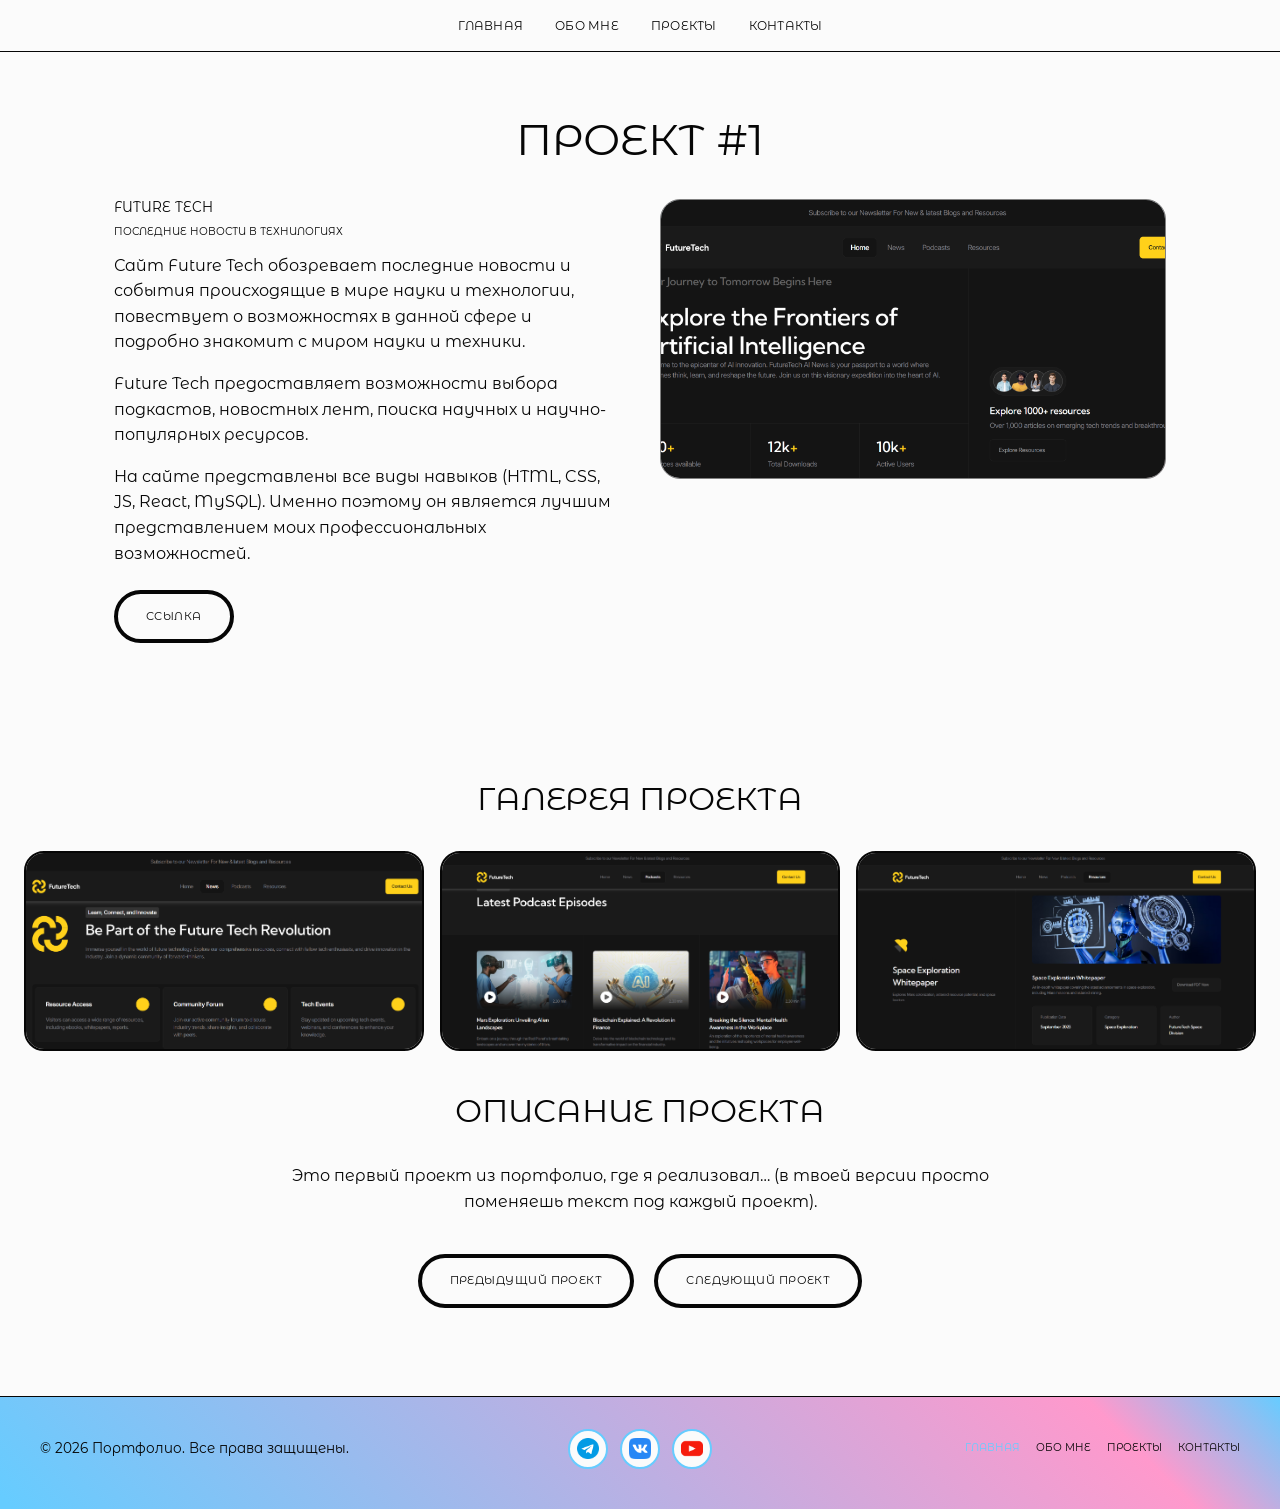
==== project-1.html @ 0a677010 "123 123" ====
<!DOCTYPE html>
<html lang="ru">
<head>
  <meta charset="UTF-8" />
  <title>Проект 1 – Future Tech</title>
  <link rel="stylesheet" href="css/styles.css" />
</head>
<body class="has-fixed-header">
  <header class="site-header">
    <div class="site-header__inner">
      <nav class="nav-main">
        <a href="index.html">Главная</a>
        <a href="skills.html">Обо мне</a>
        <a href="projects.html">Проекты</a>
        <a href="contacts.html">Контакты</a>
      </nav>
    </div>
  </header>

  <main>
<section class="section section--tight-bott">
        <div class="wrap text-center">
          <h1 class="projects-page-title">Проект #1</h1>
        </div>
        <div class="wrap">
          <div class="featured-project">
            <div>
              <h2>Future Tech</h2>
              <p class="label">Последние новости в технилогиях</p>
              <p>
                Сайт Future Tech обозревает последние новости и события происходящие в мире науки и технологии, повествует о возможностях в данной сфере и подробно знакомит с миром науки и техники.
              </p>
              <p>
                Future Tech предоставляет возможности выбора подкастов, новостных лент, поиска научных и научно-популярных ресурсов.
              </p>
              <p>
                На сайте представлены все виды навыков (HTML, CSS, JS, React, MySQL). Именно поэтому он является лучшим представлением моих профессиональных возможностей.
              </p>
              <p class="featured-project__actions">
                <a class="btn-pill" href="#">Ссылка</a>
              </p>
            </div>
            <div class="featured-preview">
              <img src="images/example_1.png" alt="Проект #1" />
            </div>
          </div>
        </div>
      </section>

    <section class="section text-center">
      <div class="wrap">
        

        <!-- Галерея проекта -->
        <div class="project-gallery">
          <h2 class="projects-page-title">Галерея проекта</h2>
          <div class="project-gallery__images">
            <img src="images/rr1.png" alt="Пример 1" />
            <img src="images/rr2.png" alt="Пример 2" />
            <img src="images/rr3.png" alt="Пример 3" />
          </div>
        </div>

        <!-- Описание проекта -->
        <div class="project-description" style="margin-top: 2.5rem;">
          <h2 class="projects-page-title">Описание проекта</h2>
          <p class="lead" style="max-width: 700px; margin: 0 auto;">
            Это первый проект из портфолио, где я реализовал… (в твоей версии просто поменяешь текст под каждый проект).
          </p>
        </div>

        <!-- Навигация между проектами -->
        <div class="project-nav" style="display: flex; justify-content: center; gap: 20px; margin-top: 2.5rem;">
          <a href="project-5.html" class="btn-pill">
            Предыдущий проект
          </a>
          <a href="project-2.html" class="btn-pill">
            Следующий проект
          </a>
        </div>
      </div>
    </section>
  </main>

  <footer class="site-footer">
      <div class="site-footer__inner">
        <div class="footer-left">
          <span>© 2026 Портфолио. Все права защищены.</span>
        </div>
        <div class="footer-center">
          <a class="social-circle" href="#" aria-label="Telegram">
            <img src="images/tg.png" alt="TG" />
          </a>
          <a class="social-circle" href="#" aria-label="VK">
            <img src="images/vk.png" alt="VK" />
          </a>
          <a class="social-circle" href="#" aria-label="YouTube">
            <img src="images/youtube.png" alt="YouTube" />
          </a>
        </div>
        <nav class="footer-right" aria-label="Подвал">
          <a href="index.html" class="is-active">Главная</a>
          <a href="skills.html">Обо мне</a>
          <a href="projects.html">Проекты</a>
          <a href="contacts.html">Контакты</a>
        </nav>
      </div>
    </footer>
</body>
</html>
---- css/styles.css ----
/* Portfolio — общие стили по макетам */
@import url("https://fonts.googleapis.com/css2?family=Montserrat+Alternates:wght@400;500;600;700&display=swap");

:root {
  --bg: #fbfbfb;
  --gr: gray;
  --text: #060606;
  --accent-1: #66ccff;
  --accent-2: #ff99cc;
  --border-thick: 4px solid var(--text);
  --border-thick-2: 1px solid var(--gr);
  --font-body: "Montserrat Alternates", system-ui, sans-serif;
  --font-display: "Montserrat Alternates", system-ui, sans-serif;
}

*,
*::before,
*::after {
  box-sizing: border-box;
}

html {
  scroll-behavior: smooth;
}

body {
  margin: 0;
  min-height: 100vh;
  font-family: var(--font-body);
  font-weight: 400;
  font-size: 1rem;
  line-height: 1.6;
  color: var(--text);
  background: var(--bg);
}

img {
  max-width: 100%;
  height: auto;
  display: block;
}

a {
  color: inherit;
  text-decoration: none;
}

a:hover {
  color: var(--accent-1);
}

/* ——— Типографика ——— */
h1,
h2,
h3,
h4,
.font-display {
  font-family: var(--font-display);
  font-weight: 400;
  line-height: 1.25;
  margin: 0 0 0.75rem;
}

h1 {
  font-size: clamp(1.75rem, 4vw, 2.75rem);
}

h2 {
  font-size: clamp(1.35rem, 3vw, 2rem);
}

h3 {
  font-size: clamp(1rem, 2vw, 1.25rem);
}

p {
  margin: 0 0 1rem;
}

/* ——— Шапка ——— */
.site-header {
  position: fixed;
  top: 0;
  left: 0;
  right: 0;
  z-index: 100;
  background: var(--bg);
  border-bottom: 1px solid var(--text);
}

.site-header__inner {
  max-width: 1200px;
  margin: 0 auto;
  padding: 1rem 1.5rem;
  display: flex;
  justify-content: center;
  align-items: center;
}

.nav-main {
  display: flex;
  flex-wrap: wrap;
  gap: 2rem;
  justify-content: center;
  list-style: none;
  margin: 0;
  padding: 0;
}

.nav-main a {
  font-family: var(--font-display);
  font-size: 0.75rem;
  letter-spacing: 0.02em;
  text-transform: uppercase;
}

.nav-main a.is-active {
  font-weight: 700;
  color: var(--accent-1);
}

/* отступ под фиксированную шапку */
body.has-fixed-header {
  padding-top: 56px;
}

.visually-hidden {
  position: absolute;
  width: 1px;
  height: 1px;
  padding: 0;
  margin: -1px;
  overflow: hidden;
  clip: rect(0, 0, 0, 0);
  white-space: nowrap;
  border: 0;
}

/* ——— Контейнеры ——— */
.wrap {
  max-width: 1100px;
  margin: 0 auto;
  padding: 0 1.5rem;
}

.section {
  padding: 3.5rem 0;
}

.hero-full {
  padding: 0;
}

.section--tight {
  padding-top: 2rem;
}

.section--tight-bott {
  padding-bottom: 0rem;
}

.text-center {
  text-align: center;
}

/* ——— Кнопки ——— */
.btn-pill {
  display: inline-flex;
  align-items: center;
  justify-content: center;
  font-family: var(--font-display);
  font-size: 0.7rem;
  text-transform: uppercase;
  letter-spacing: 0.04em;
  padding: 0.85rem 1.75rem;
  border-radius: 999px;
  border: var(--border-thick);
  background: var(--bg);
  color: var(--text);
  cursor: pointer;
  transition: background 0.2s, color 0.2s, border-color 0.2s;
}

.btn-pill:hover {
  background: var(--accent-1);
  border-color: var(--accent-1);
  color: var(--text);
}

.btn-pill--accent {
  border-color: var(--accent-2);
}

.btn-pill--accent:hover {
  background: var(--accent-2);
  border-color: var(--accent-2);
}

/* ——— Hero с рамкой ——— */
.hero-box {
  border: var(--border-thick);
  min-height: 280px;
  display: flex;
  align-items: center;
  justify-content: center;
  padding: 2rem;
  margin: 0 auto;
  max-width: 900px;
  position: relative;
  overflow: hidden;
}

.hero-box--home {
  border: 0;
  padding: 0;
  margin: 0;
  max-width: none;
  min-height: calc(100vh - 56px);
}

.hero-box--accent {
  border-color: var(--accent-1);
  box-shadow: 8px 8px 0 var(--accent-2);
  animation: heroAccent 5s ease-in-out infinite;
}

@keyframes heroAccent {
  0%,
  100% {
    box-shadow: 8px 8px 0 var(--accent-2);
    border-color: var(--accent-1);
  }
  50% {
    box-shadow: 8px 8px 0 var(--accent-1);
    border-color: var(--accent-2);
  }
}

@media (prefers-reduced-motion: reduce) {
  .hero-box--accent {
    animation: none;
  }
}

.hero-box p {
  font-family: var(--font-display);
  font-size: clamp(0.85rem, 2vw, 1rem);
  text-align: center;
  margin: 0;
}

.hero-parallax {
  position: absolute;
  inset: 0;
  z-index: 0;
}

.hero-parallax img {
  width: 100%;
  height: 100%;
  object-fit: cover;
  transform: translate3d(0, 0, 0);
  will-change: transform;
}

.hero-me-title {
  position: relative;
  z-index: 1;
  font-family: var(--font-display);
  text-transform: lowercase;
  margin: 0;
}

.hero-overlay-text {
  position: absolute;
  right: 3rem;
  top: 50%;
  transform: translateY(-50%);
  z-index: 2;
  margin: 0;
  padding: 0;
  max-width: 42ch;
  color: #ffffff;
  font-family: var(--font-display);
  text-transform: none;
  font-size: clamp(1.1rem, 3vw, 2rem);
  line-height: 1.2;
  text-shadow: 0 2px 12px rgba(0, 0, 0, 0.45);
}
.hero-overlay-text-add {
  font-size: clamp(5rem, 3vw, 3rem);
}


/* ——— Сетка проектов (главная) ——— */
.project-row {
  display: grid;
  grid-template-columns: 1fr 1fr;
  gap: 2.5rem;
  align-items: center;
  margin-bottom: 4rem;
}

.project-row:last-child {
  margin-bottom: 0;
}

.project-row--reverse .project-row__text {
  order: 2;
}

.project-row--reverse .project-row__preview {
  order: 1;
}

.project-row__text h2 {
  margin-bottom: 0.5rem;
}

.project-row__subtitle {
  font-family: var(--font-display);
  font-size: 0.7rem;
  text-transform: uppercase;
  margin-bottom: 1rem;
  opacity: 0.9;
}

.preview-box {
  border: var(--border-thick-2);
  min-height: 220px;
  display: flex;
  align-items: center;
  justify-content: center;
  padding: 1.5rem;
  background: linear-gradient(135deg, rgba(102, 204, 255, 0.12) 0%, rgba(255, 153, 204, 0.12) 100%);
  position: relative;
  overflow: hidden;
  border-radius: 1.25rem;
}

.preview-box-1 {
  min-height: 220px;
  display: flex;
  align-items: center;
  justify-content: center;
  padding: 1.5rem;
  background: linear-gradient(135deg, rgba(102, 204, 255, 0) 0%, rgba(255, 153, 204, 0) 100%);
  position: relative;
  overflow: hidden;
  border-radius: 1.25rem;
}

.preview-box img {
  position: absolute;
  inset: 0;
  width: 100%;
  height: 100%;
  object-fit: cover;
  transition: transform 0.25s ease;
}

.preview-box:hover img {
  transform: none;
}

.preview-box {
  transform-origin: center;
  transition: transform 0.25s ease;
}

.preview-box:hover {
  transform: scale(1.04);
  z-index: 3;
}

/* ——— Форма контактов (главная) ——— */
.contact-block__title {
  font-family: var(--font-display);
  font-size: clamp(1.25rem, 3vw, 1.75rem);
  text-align: center;
  margin-bottom: 2rem;
  text-transform: uppercase;
}

.projects-page-title {
  margin-bottom: 2rem;
  text-transform: uppercase;
}

.form-inline {
  display: flex;
  flex-direction: column;
  align-items: center;
  gap: 1rem;
  max-width: 480px;
  margin: 0 auto;
}

.input-pill {
  width: 100%;
  font-family: var(--font-body);
  font-size: 1rem;
  padding: 0.9rem 1.5rem;
  border-radius: 999px;
  border: 2px solid var(--text);
  background: var(--bg);
  color: var(--text);
}

.input-pill:focus {
  outline: none;
  border-color: var(--accent-1);
  box-shadow: 0 0 0 3px rgba(102, 204, 255, 0.35);
}

.btn-submit {
  font-family: var(--font-display);
  font-size: 0.75rem;
  padding: 0.75rem 2.5rem;
  border-radius: 999px;
  border: var(--border-thick);
  background: var(--text);
  color: var(--bg);
  cursor: pointer;
  text-transform: uppercase;
  transition: background 0.2s, color 0.2s;
}

.btn-submit:hover {
  background: var(--accent-2);
  color: var(--text);
  border-color: var(--accent-2);
}

/* ——— Футер ——— */
.site-footer {
  border-top: 1px solid var(--text);
  margin-top: 2rem;
  padding: 2rem 1.5rem 2.5rem;
}

.site-footer__inner {
  max-width: 1200px;
  margin: 0 auto;
  display: grid;
  grid-template-columns: 1fr auto 1fr;
  gap: 2rem;
  align-items: center;
}

.footer-left {
  display: flex;
  flex-wrap: wrap;
  gap: 1rem 1.5rem;
  font-size: 0.85rem;
}

.footer-center {
  display: flex;
  gap: 0.75rem;
  justify-content: center;
}

.social-circle {
  width: 40px;
  height: 40px;
  border-radius: 50%;
  border: 2px solid var(--accent-1);
  background: var(--bg);
  transition: background 0.2s, border-color 0.2s;
  display: inline-flex;
  align-items: center;
  justify-content: center;
}

.social-circle img {
  width: 60%;
  height: 60%;
  object-fit: contain;
}

.social-circle:nth-child(1):hover {
  background: var(--accent-1);
  border-color: var(--accent-1);
}

.social-circle:nth-child(2):hover {
  background: var(--accent-2);
  border-color: var(--accent-2);
}

.social-circle:nth-child(3):hover {
  background: var(--text);
  border-color: var(--text);
}

.footer-right {
  display: flex;
  flex-wrap: wrap;
  gap: 0.75rem 1rem;
  justify-content: flex-end;
  font-family: var(--font-display);
  font-size: 0.65rem;
  text-transform: uppercase;
}

.footer-right a.is-active {
  color: var(--accent-1);
}

@media (max-width: 768px) {
  .site-footer__inner {
    grid-template-columns: 1fr;
    text-align: center;
  }

  .footer-left,
  .footer-right {
    justify-content: center;
  }

  .project-row {
    grid-template-columns: 1fr;
  }

  .project-row--reverse .project-row__text,
  .project-row--reverse .project-row__preview {
    order: unset;
  }
}

/* ——— Страница навыков ——— */
.page-hero {
  text-align: center;
  padding: 2rem 0 3rem;
  max-width: 720px;
  margin: 0 auto;
}

.page-hero h1 {
  margin-bottom: 0.75rem;
  text-transform: uppercase;
}

.page-hero .lead {
  font-family: var(--font-display);
  font-size: 0.75rem;
  text-transform: uppercase;
  margin-bottom: 1rem;
  letter-spacing: 0.02em;
}

.skills-grid {
  display: grid;
  grid-template-columns: repeat(3, 1fr);
  gap: 3rem 2rem;
  justify-items: center;
  max-width: 1000px;
  margin: 0 auto;
}

.skills-grid__row2 {
  grid-column: 1 / -1;
  display: flex;
  flex-wrap: wrap;
  justify-content: center;
  gap: 3rem 2rem;
}

.skill-card {
  max-width: 280px;
  text-align: center;
}

.skill-card h3 {
  font-size: 0.85rem;
  margin-bottom: 1rem;
}

.skill-icon {
  width: 140px;
  height: 140px;
  margin: 0 auto 1.25rem;
  border: var(--border-thick);
  border-radius: 50%;
  display: flex;
  align-items: center;
  justify-content: center;
  padding: 0.75rem;
  background: var(--bg);
  opacity: 0.82;
  transition: transform 0.2s ease, opacity 0.2s ease;
}

.skill-icon--a1 {
  border-color: var(--accent-1);
}

.skill-icon--a2 {
  border-color: var(--accent-2);
}

.skill-icon__img {
  width: 68%;
  height: 68%;
  object-fit: contain;
}

.skill-card:hover .skill-icon,
.skill-card:focus-within .skill-icon {
  opacity: 1;
  transform: scale(1.04);
}

.skill-icon span {
  font-family: var(--font-display);
  font-size: 0.55rem;
  line-height: 1.3;
  text-align: center;
  text-transform: uppercase;
}

.skill-desc-title {
  font-family: var(--font-display);
  font-size: 0.6rem;
  text-transform: uppercase;
  margin-bottom: 0.5rem;
}

.skill-card p {
  font-size: 0.9rem;
  color: var(--text);
}

@media (max-width: 900px) {
  .skills-grid {
    grid-template-columns: 1fr 1fr;
  }

  .skills-grid__row2 {
    grid-column: auto;
    display: contents;
  }
}

@media (max-width: 560px) {
  .skills-grid {
    grid-template-columns: 1fr;
  }
}

/* ——— Страница проектов ——— */
.featured-project {
  display: grid;
  grid-template-columns: 1fr 1fr;
  gap: 2.5rem;
  align-items: start;
  margin-bottom: 4rem;
}

.featured-project h2 {
  font-family: var(--font-display);
  font-size: 0.85rem;
  margin-bottom: 0.5rem;
  text-transform: uppercase;
}

.featured-project .label {
  font-family: var(--font-display);
  font-size: 0.65rem;
  text-transform: uppercase;
  margin-bottom: 0.75rem;
}

.featured-project__actions {
  margin-top: 1.5rem;
}

.featured-preview {
  border: var(--border-thick-2);
  min-height: 280px;
  display: flex;
  align-items: center;
  justify-content: center;
  background: linear-gradient(160deg, rgba(102, 204, 255, 0.15), rgba(255, 153, 204, 0.15));
  position: relative;
  overflow: hidden;
  border-radius: 1.25rem;
}

.featured-preview img {
  position: absolute;
  inset: 0;
  width: 100%;
  height: 100%;
  object-fit: cover;
  transition: transform 0.25s ease;
}

.featured-preview:hover img {
  transform: none;
}

.featured-preview {
  transform-origin: center;
  transition: transform 0.25s ease;
}

.featured-preview:hover {
  transform: scale(1.02);
  z-index: 3;
}

.other-projects__title {
  text-align: center;
  margin-bottom: 2.5rem;
  text-transform: uppercase;
}

.projects-carousel {
  display: flex;
  gap: 1.25rem;
  overflow-x: auto;
  padding-bottom: 0.5rem;
  scroll-snap-type: x mandatory;
  -webkit-overflow-scrolling: touch;
}

.project-card {
  flex: 0 0 min(280px, 85vw);
  scroll-snap-align: start;
}

.project-card__img {
  border-radius: 1.25rem;
  border: 2px solid var(--text);
  min-height: 160px;
  display: flex;
  align-items: center;
  justify-content: center;
  position: relative;
  overflow: hidden;
  margin-bottom: 1rem;
  background: var(--bg);
}

.project-card__img img {
  position: absolute;
  inset: 0;
  width: 100%;
  height: 100%;
  object-fit: cover;
  transition: transform 0.25s ease;
}

.project-card__img:hover img {
  transform: none;
}

.project-card__img {
  transform-origin: center;
  transition: transform 0.25s ease;
}

.project-card__img:hover {
  transform: scale(1.05);
  z-index: 3;
}
.project-card__badge {
  position: absolute;
  bottom: 10px;
  right: 10px;
  width: 28px;
  height: 28px;
  border-radius: 50%;
  border: 2px solid var(--accent-2);
  background: var(--bg);
  display: inline-flex;
  align-items: center;
  justify-content: center;
  font-family: var(--font-display);
  color: var(--accent-2);
  font-size: 1rem;
  text-transform: none;
  z-index: 2;
}

.project-card h3 {
  font-size: 0.8rem;
  margin-bottom: 0.35rem;
}

.project-card .label {
  font-family: var(--font-display);
  font-size: 0.55rem;
  text-transform: uppercase;
  margin-bottom: 0.5rem;
}

.cta-github {
  text-align: center;
  padding: 3rem 0 1rem;
}

.cta-github a {
  font-family: var(--font-display);
  font-size: 0.85rem;
  text-decoration: underline;
  text-underline-offset: 4px;
}

.cta-github a:hover {
  color: var(--accent-2);
}

@media (max-width: 768px) {
  .featured-project {
    grid-template-columns: 1fr;
  }
}

/* ——— Страница контактов ——— */
.contact-hero {
  text-align: center;
  padding: 2rem 0 3rem;
  max-width: 560px;
  margin: 0 auto;
}

.contact-hero h1 {
  margin-bottom: 1.25rem;
  text-transform: uppercase;
}

.inverted-text {
  display: flex;
  flex-direction: column;
  align-items: center;
  gap: 0.35rem;
}

.inverted-text p {
  margin: 0;
  max-width: 100%;
}

.inverted-text p:nth-child(1) {
  max-width: 95%;
}

.inverted-text p:nth-child(2) {
  max-width: 78%;
}

.inverted-text p:nth-child(3) {
  max-width: 62%;
}

.contact-methods {
  display: grid;
  grid-template-columns: 1fr 1.2fr 1fr;
  gap: 2rem;
  align-items: start;
  max-width: 1000px;
  margin: 0 auto 4rem;
  padding: 0 1rem;
}

.contact-methods__col {
  font-size: 0.95rem;
}

.contact-methods__center {
  text-align: center;
}

.contact-methods--hours-left {
  grid-template-columns: 1fr;
  max-width: 560px;
  margin: 0 auto 3.5rem;
}

.contact-methods--hours-left .contact-methods__col {
  text-align: left;
}

.contacts-grid {
  display: grid;
  grid-template-columns: 1fr 1fr;
  gap: 2.5rem;
  max-width: 1100px;
  margin: 0 auto 4rem;
  padding: 0 1.5rem;
  align-items: start;
}

.contacts-grid__left {
  text-align: center;
}

.contacts-grid__right {
  text-align: center;
}

.contacts-form-title {
  font-family: var(--font-display);
  text-transform: uppercase;
  font-size: clamp(1rem, 2.5vw, 1.35rem);
  margin: 0 0 1.25rem;
}

.work-hours {
  margin-top: 1.25rem;
  font-family: var(--font-display);
  font-size: 0.65rem;
  line-height: 1.5;
  text-transform: uppercase;
}

.email-label {
  font-family: var(--font-display);
  font-size: 0.65rem;
  text-transform: uppercase;
  margin-bottom: 0.75rem;
}

.email-cta {
  position: relative;
  display: inline-flex;
  flex-direction: column;
  align-items: center;
  gap: 0.75rem;
  border: var(--border-thick);
  border-radius: 1rem;
  padding: 1.65rem 2rem 2.2rem;
  min-width: 240px;
  background: linear-gradient(180deg, rgba(102, 204, 255, 0.08), rgba(255, 153, 204, 0.08));
}

.email-cta__input {
  width: 100%;
  font-family: var(--font-body);
  font-size: 1rem;
  padding: 0.85rem 1.25rem;
  border-radius: 999px;
  border: 2px solid var(--text);
  background: var(--bg);
  color: var(--text);
}

.email-cta__input:focus {
  outline: none;
  border-color: var(--accent-1);
  box-shadow: 0 0 0 3px rgba(102, 204, 255, 0.35);
}

.email-cta__btn {
  font-family: var(--font-display);
  font-size: 0.75rem;
  padding: 0.75rem 2.25rem;
  border-radius: 999px;
  border: var(--border-thick);
  background: var(--text);
  color: var(--bg);
  cursor: pointer;
  text-transform: uppercase;
  transition: background 0.2s, color 0.2s, border-color 0.2s;
}

.email-cta__dot {
  position: absolute;
  bottom: 12px;
  right: 12px;
  width: 20px;
  height: 20px;
  border-radius: 50%;
  background: var(--accent-1);
  border: 2px solid var(--text);
}

.email-cta__btn:hover {
  background: var(--accent-2);
  color: var(--text);
  border-color: var(--accent-2);
}

.contact-methods__right {
  font-family: var(--font-display);
  font-size: 0.65rem;
  line-height: 1.5;
  text-transform: uppercase;
  text-align: right;
}

.map-section {
  padding: 2rem 0 4rem;
}

.map-section h2 {
  text-align: center;
  margin-bottom: 2rem;
  font-size: clamp(1rem, 2.5vw, 1.35rem);
  text-transform: uppercase;
}

.feedback-square {
  border: var(--border-thick);
  border-radius: 1.25rem;
  padding: 2rem 1.5rem;
  background: linear-gradient(135deg, rgba(102, 204, 255, 0.08) 0%, rgba(255, 153, 204, 0.08) 100%);
}

.feedback-form {
  max-width: 520px;
  margin: 0 auto;
  display: flex;
  flex-direction: column;
  gap: 1rem;
}

.textarea-pill {
  width: 100%;
  font-family: var(--font-body);
  font-size: 1rem;
  padding: 0.9rem 1.5rem;
  border-radius: 999px;
  border: 2px solid var(--text);
  background: var(--bg);
  color: var(--text);
  min-height: 140px;
  resize: vertical;
}

.textarea-pill:focus {
  outline: none;
  border-color: var(--accent-1);
  box-shadow: 0 0 0 3px rgba(102, 204, 255, 0.35);
}

.map-placeholder {
  border-top: var(--border-thick);
  border-bottom: var(--border-thick);
  border-left: none;
  border-right: none;
  min-height: 280px;
  display: flex;
  align-items: stretch;
  justify-content: stretch;
  background: rgba(6, 6, 6, 0.03);
}

.map-iframe {
  width: 100%;
  height: 280px;
  border: 0;
}

.map-pin {
  width: 48px;
  height: 48px;
  position: relative;
}

.map-pin::before {
  content: "";
  position: absolute;
  top: 0;
  left: 50%;
  transform: translateX(-50%);
  width: 28px;
  height: 28px;
  border-radius: 50%;
  border: 3px solid var(--text);
  background: var(--accent-2);
}

.map-pin::after {
  content: "";
  position: absolute;
  bottom: 2px;
  left: 50%;
  transform: translateX(-50%);
  width: 0;
  height: 0;
  border-left: 14px solid transparent;
  border-right: 14px solid transparent;
  border-top: 22px solid var(--accent-1);
}

@media (max-width: 768px) {
  .contact-methods {
    grid-template-columns: 1fr;
    text-align: center;
  }

  .contacts-grid {
    grid-template-columns: 1fr;
    padding: 0 1rem;
    text-align: center;
  }

  .contacts-grid__left,
  .contacts-grid__right {
    text-align: center;
  }

  .contact-methods__right {
    text-align: center;
  }

  .inverted-text p {
    max-width: 100% !important;
  }
}




.alert-wrapper {
  display: flex;
  justify-content: center;
  align-items: center;
  gap: 20px;
  margin-top: 40px;
  text-align: left;
}

.alert-box {
  display: flex;
  align-items: center;
  gap: 12px;
  padding: 12px 16px;
  background-color: #ffffff;
  border-radius: 12px;
  box-shadow: 0 1px 3px rgba(0, 0, 0, 0.1);
  max-width: 320px;
  font-family: sans-serif;
  color: #333;
  border: 1px solid #e0e0e0;
}

.alert-box-left {
  display: flex;
  gap: 12px;
  padding: 12px 16px;
  background-color: #ffffff;
  border-radius: 12px;
  box-shadow: 0 1px 3px rgba(0, 0, 0, 0.1);
  max-width: 320px;
  font-family: sans-serif;
  color: #333;
  border: 1px solid #e0e0e0;
}

.alert-icon {
  flex-shrink: 0;
  width: 24px;
  height: 24px;
  background-color: #ffffff;
  border-radius: 4px;
}

.alert-text {
  font-size: 14px;
  line-height: 1.4;
}



.site-footer {
  border-top: 1px solid var(--text);
  margin-top: 2rem;
  padding: 2rem 1.5rem 2.5rem;
  background: -webkit-linear-gradient(45deg, rgb(102, 204, 255) 1%, rgb(255, 153, 204) 86%, rgb(102, 204, 255) 100%);
  background: -moz-linear-gradient(45deg, rgb(102, 204, 255) 1%, rgb(255, 153, 204) 86%, rgb(102, 204, 255) 100%);
  background: linear-gradient(45deg, rgb(102, 204, 255) 1%, rgb(255, 153, 204) 86%, rgb(102, 204, 255) 100%);
}




.contacts-grid {
  display: flex;
  justify-content: center;
  align-items: flex-start;
  padding: 40px 20px;
}

.contacts-grid__right {
  width: 100%;
  max-width: 500px;
}


.project-gallery__images {
  display: flex;
  gap: 16px;
  justify-content: center;
  flex-wrap: nowrap; /* важно: не переносить на новую строку */
  max-width: 800px;
  margin: 0 auto;
}

.project-gallery__images img {
  width: 400px;
  height: 200px;
  object-fit: cover;
  border-radius: 1.25rem;
  border: 2px solid var(--text);
  flex-shrink: 1;
}
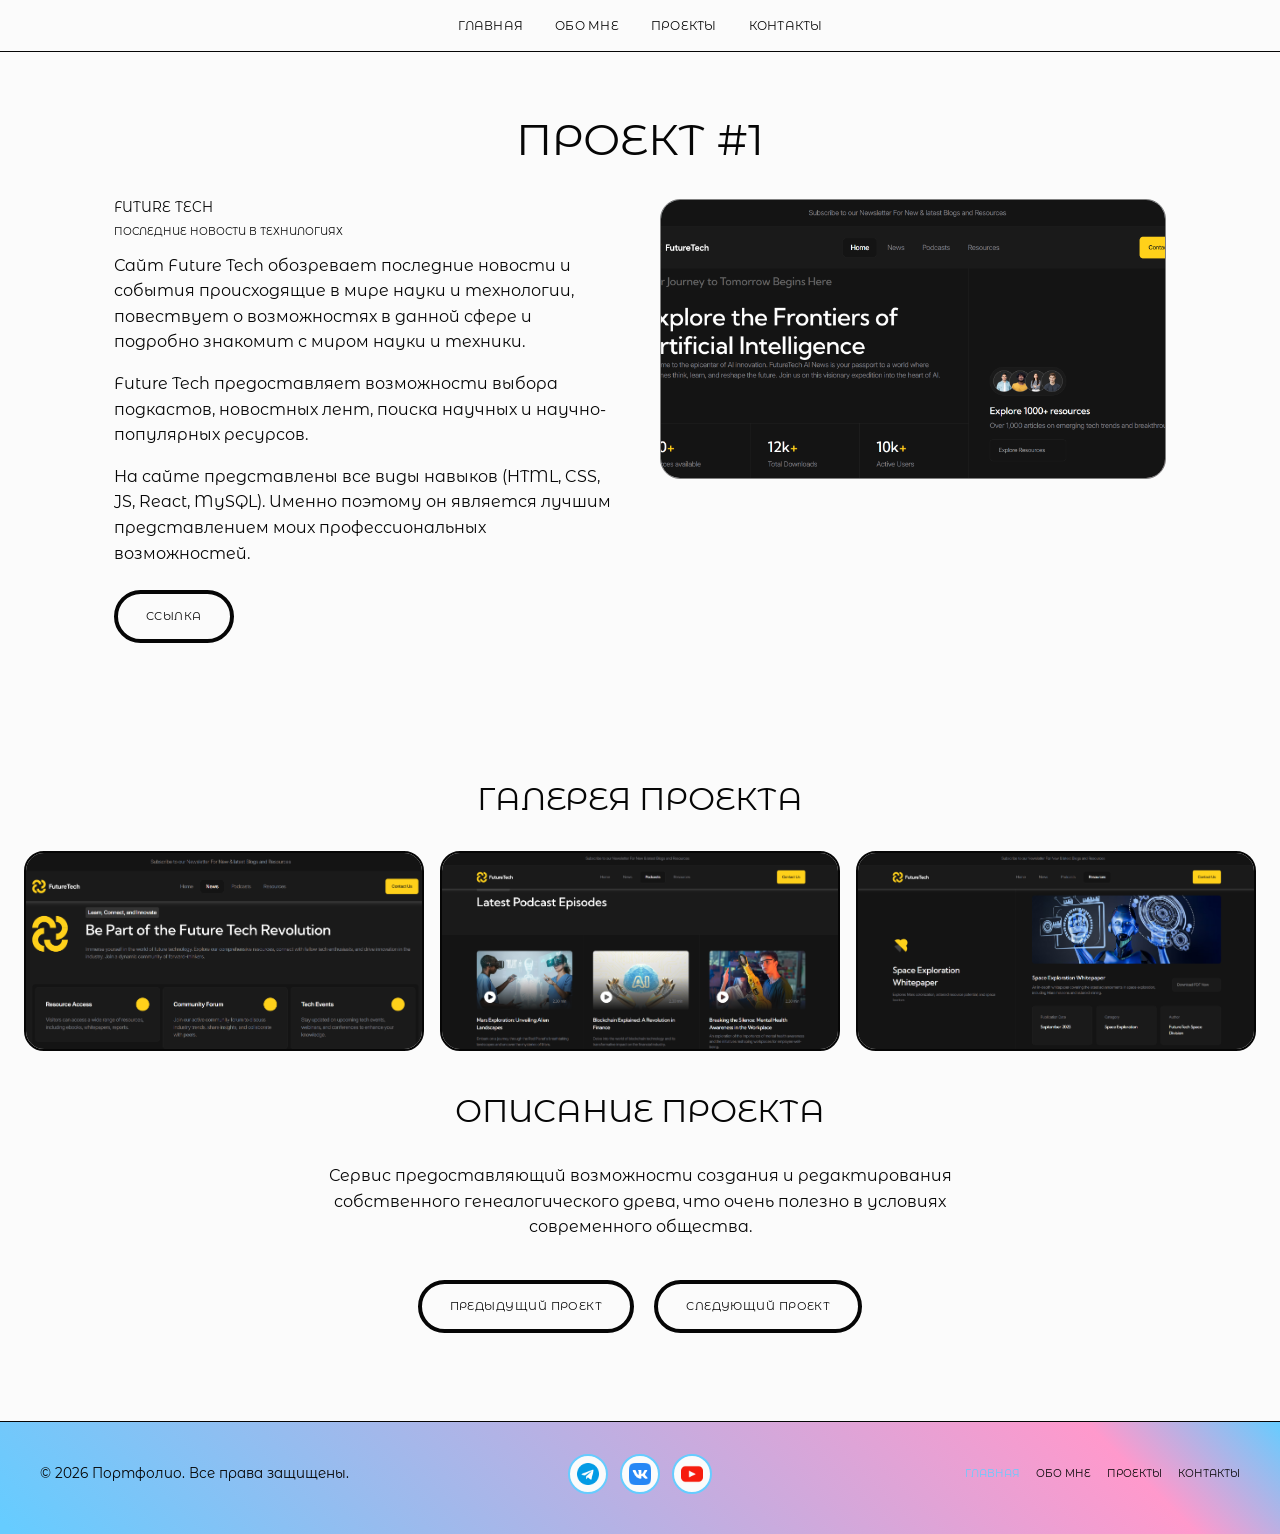
==== commit d63d31f8: "Update project-1.html" ====
--- a/project-1.html
+++ b/project-1.html
@@ -65,7 +65,7 @@
         <div class="project-description" style="margin-top: 2.5rem;">
           <h2 class="projects-page-title">Описание проекта</h2>
           <p class="lead" style="max-width: 700px; margin: 0 auto;">
-            Это первый проект из портфолио, где я реализовал… (в твоей версии просто поменяешь текст под каждый проект).
+            Сервис предоставляющий возможности создания и редактирования собственного генеалогического древа, что очень полезно в условиях современного общества.
           </p>
         </div>
 
@@ -107,4 +107,4 @@
       </div>
     </footer>
 </body>
-</html>+</html>
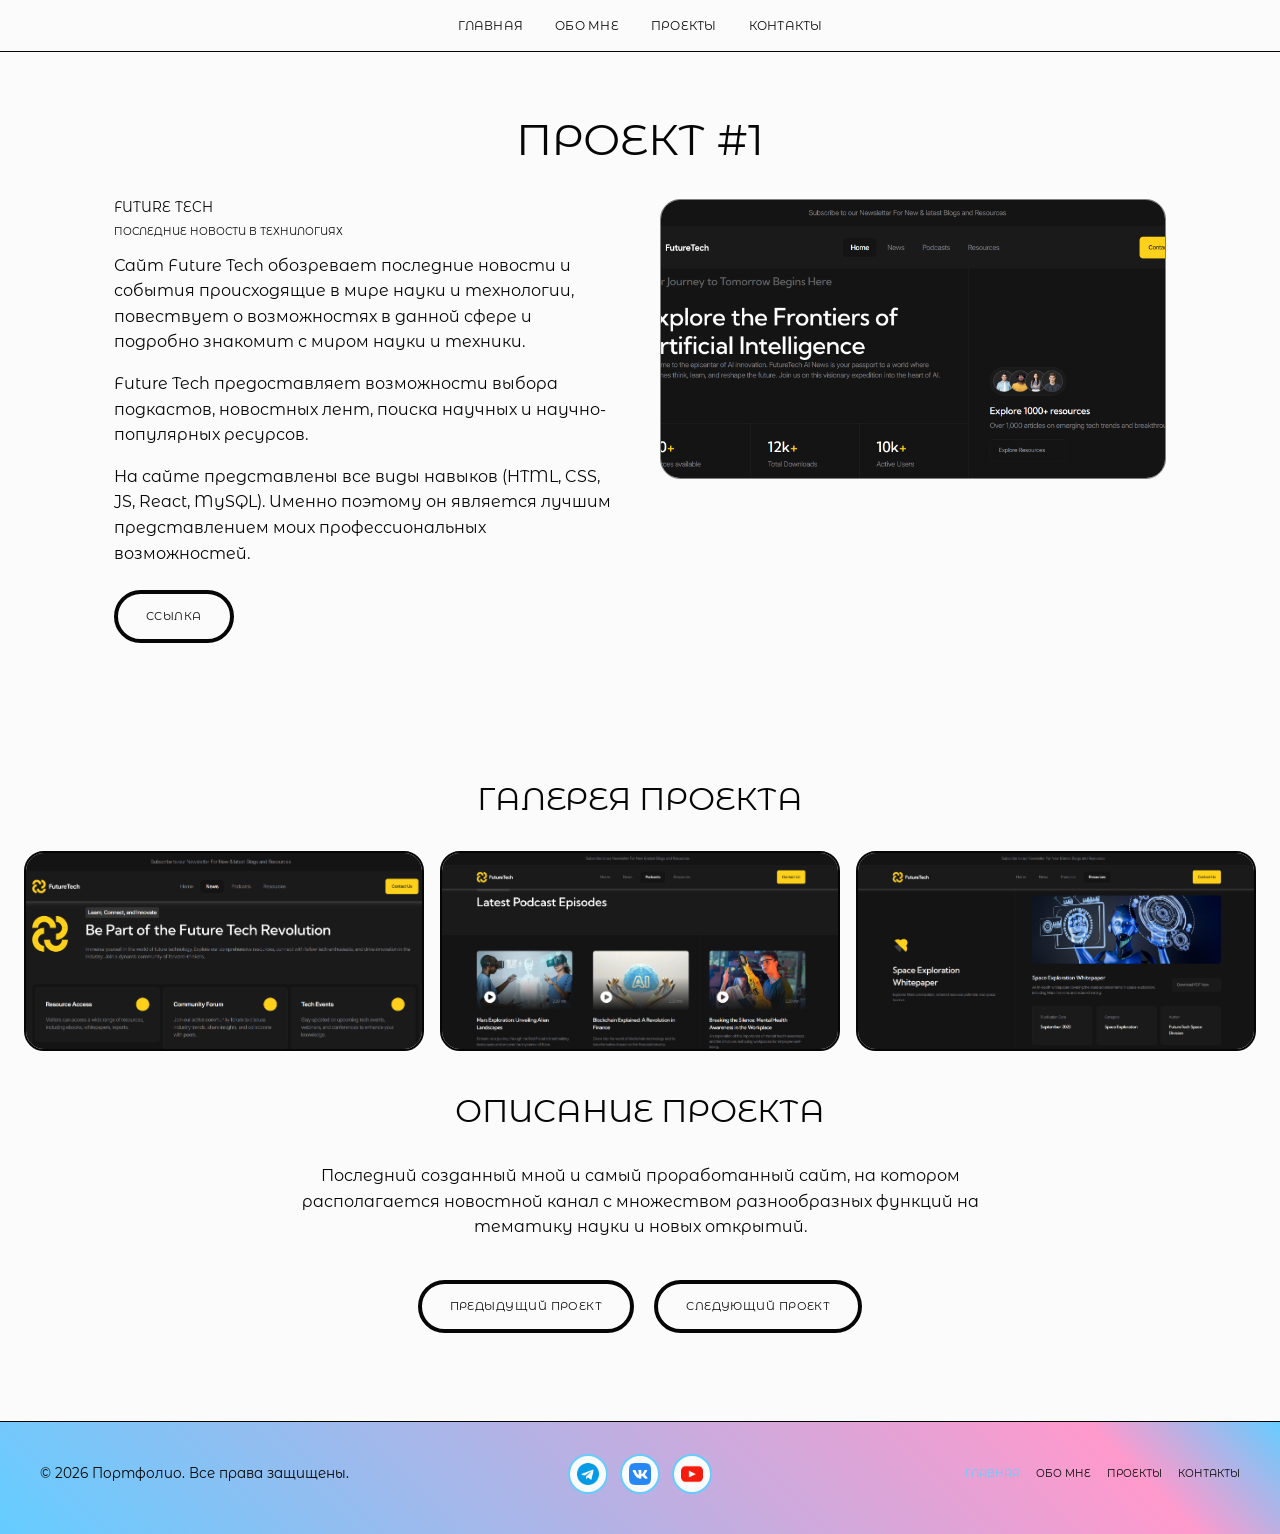
==== commit 9f533e3b: "Update project-1.html" ====
--- a/project-1.html
+++ b/project-1.html
@@ -65,7 +65,7 @@
         <div class="project-description" style="margin-top: 2.5rem;">
           <h2 class="projects-page-title">Описание проекта</h2>
           <p class="lead" style="max-width: 700px; margin: 0 auto;">
-            Сервис предоставляющий возможности создания и редактирования собственного генеалогического древа, что очень полезно в условиях современного общества.
+            Последний созданный мной и самый проработанный сайт, на котором располагается новостной канал с множеством разнообразных функций на тематику науки и новых открытий. 
           </p>
         </div>
 
